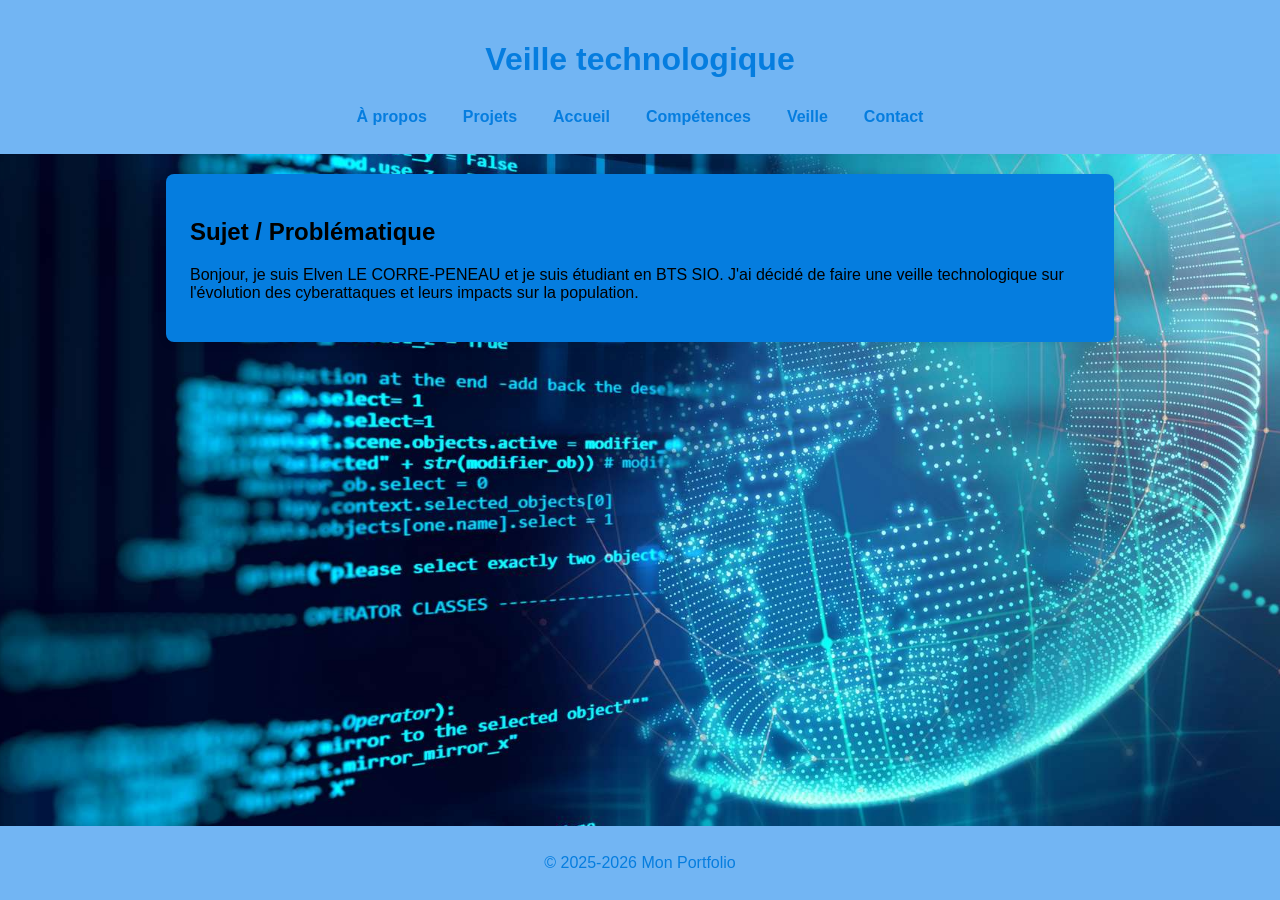
==== Veille.html @ 62acc915 "Add files via upload" ====
<!DOCTYPE html>
<html lang="fr">

<head>
    <meta charset="UTF-8">
    <meta name="viewport" content="width=device-width, initial-scale=1.0">
    <title>Veille</title>
    <link rel="stylesheet" href="style.css">
</head>

<body>
    <header>
        <h1>Veille technologique</h1>
        <nav>
            <ul>
                <li><a href="A propos.html">À propos</a></li>
                <li><a href="Projets.html">Projets</a></li>
                <li><a href="index.html">Accueil</a></li>
                <li><a href="Compétences.html">Compétences</a></li>
                <li><a href="Veille.html">Veille</a></li>
                <li><a href="contact.html">Contact</a></li>
            </ul>
        </nav>
    </header>
    <section id="veille">
        <h2>Sujet / Problématique</h2>
        <p>Bonjour, je suis Elven LE CORRE-PENEAU et je suis étudiant en BTS SIO. J'ai décidé de faire une veille
            technologique sur l'évolution des cyberattaques et leurs impacts sur la population.</p>
        <ul>

        </ul>

    </section>
    <footer>
        <p>&copy; 2025-2026 Mon Portfolio</p>
    </footer>
</body>

</html>
---- style.css ----
/* Basic layout and responsive behavior */
html, body {
  height: 100%;
}
body {
  background-image: url("background.jpg");
  background-size: cover;
  background-position: center;
  background-repeat: no-repeat;
  background-attachment: fixed;
  font-family: Arial, sans-serif;
  margin: 0;
  padding: 0;
  display: flex;
  flex-direction: column;
  min-height: 100vh;
}

header {
  background: #72b5f3;
  color: #057ddf;
  padding: 20px 16px;
  text-align: center;
}

/* Responsive navigation */
nav ul {
  list-style: none;
  padding: 0;
  margin: 12px 0 0 0;
  display: flex;
  flex-wrap: wrap;
  justify-content: center;
  gap: 12px;
}
nav ul li {
  display: inline-block;
  position: relative;
}
nav ul li a {
  color: #057ddf;
  text-decoration: none;
  font-weight: bold;
  padding: 8px 12px;
  display: inline-block;
}


.dropdown-menu {
  display: none;
  position: absolute;
  top: 100%;
  left: 0;
  background: rgba(0,0,0,0.85);
  color: #ffffff;
  min-width: 180px;
  border-radius: 4px;
  box-shadow: 0 2px 8px rgba(0,0,0,0.15);
  padding: 6px 0;
  z-index: 1000;
}
.dropdown-menu li { display: block; }
.dropdown-menu li a { display: block; padding: 8px 12px; color: #ffffff; }
.dropdown-menu li a:hover { background: rgba(255,255,255,0.06); }
.dropdown:hover > .dropdown-menu { display: block; }

@media (max-width: 600px) {
  nav ul { flex-direction: column; align-items: center; }
  .dropdown-menu { position: static; box-shadow: none; }
}

footer {
  background: #72b5f3;
  color: #057ddf;
  text-align: center;
  padding: 12px 8px;
  /* place footer at bottom without overlapping content */
  margin-top: auto;
}

.projet {
  margin: 20px auto;
  text-align: center;
}

section {
  margin: 20px auto;
  width: 90%;
  max-width: 900px;
  background: #057ddf;
  padding: 24px;
  border-radius: 8px;
  box-shadow: 0 2px 8px rgba(0,0,0,0.1);
}

/*Bouton importé*/
.btn {
  align-items: center;
  border: none;
  width: auto;
  min-width: 180px;
  padding: 0.7rem 1.2rem;
  border-radius: 3em;
  display: inline-flex;
  justify-content: center;
  align-items: center;
  gap: 12px;
  background: #1C1A1C;
  cursor: pointer;
  transition: all 450ms ease-in-out;
  color: #fff;
}

.sparkle {
  fill: #AAAAAA;
  transition: all 800ms ease;
}

.text {
  font-weight: 600;
  color: #AAAAAA;
  font-size: 1rem;
}

.btn:hover {
  background: linear-gradient(0deg,#A47CF3,#683FEA);
  box-shadow: inset 0px 1px 0px 0px rgba(255, 255, 255, 0.4),
  inset 0px -4px 0px 0px rgba(0, 0, 0, 0.2),
  0px 0px 0px 4px rgba(255, 255, 255, 0.2),
  0px 0px 180px 0px #f6f6f6;
  transform: translateY(-2px);
}

.btn:hover .text {
  color: white;
}

.btn:hover .sparkle {
  fill: white;
  transform: scale(1.2);
}

/* Small screens */
@media (max-width: 600px) {
  header { padding: 14px 12px; }
  nav ul { gap: 8px; }
  nav ul li a { padding: 8px 10px; }
  section { padding: 16px; }
  .btn { width: 100%; max-width: 360px; min-width: auto; }
}

/* ===== Page Projets : liste + tags ===== */
.liste-projets {
  list-style: none;
  padding: 0;
  margin: 16px 0 0 0;
  display: grid;
  gap: 16px;
}

.carte-projet {
  background: #ffffff;
  color: #1c1a1c;
  border-radius: 8px;
  padding: 16px 20px;
  box-shadow: 0 2px 6px rgba(0,0,0,0.15);
}
.carte-projet[hidden] { display: none; }
.carte-projet h3 { margin: 0 0 8px 0; color: #057ddf; }
.carte-projet p { margin: 0 0 12px 0; }

.tags, .filtres {
  display: flex;
  flex-wrap: wrap;
  gap: 8px;
}
.filtres { margin: 12px 0 0 0; }

.tag {
  display: inline-block;
  background: #e3f1fd;
  color: #057ddf;
  border: 1px solid #057ddf;
  border-radius: 999px;
  padding: 3px 12px;
  font-size: 0.85rem;
  font-weight: bold;
  font-family: inherit;
}
button.tag { cursor: pointer; transition: all 200ms ease; }
button.tag:hover,
button.tag.actif {
  background: #1c1a1c;
  border-color: #1c1a1c;
  color: #ffffff;
}

.lien-projet {
  display: inline-block;
  margin-top: 12px;
  color: #057ddf;
  font-weight: bold;
  text-decoration: none;
}
.lien-projet:hover { text-decoration: underline; }
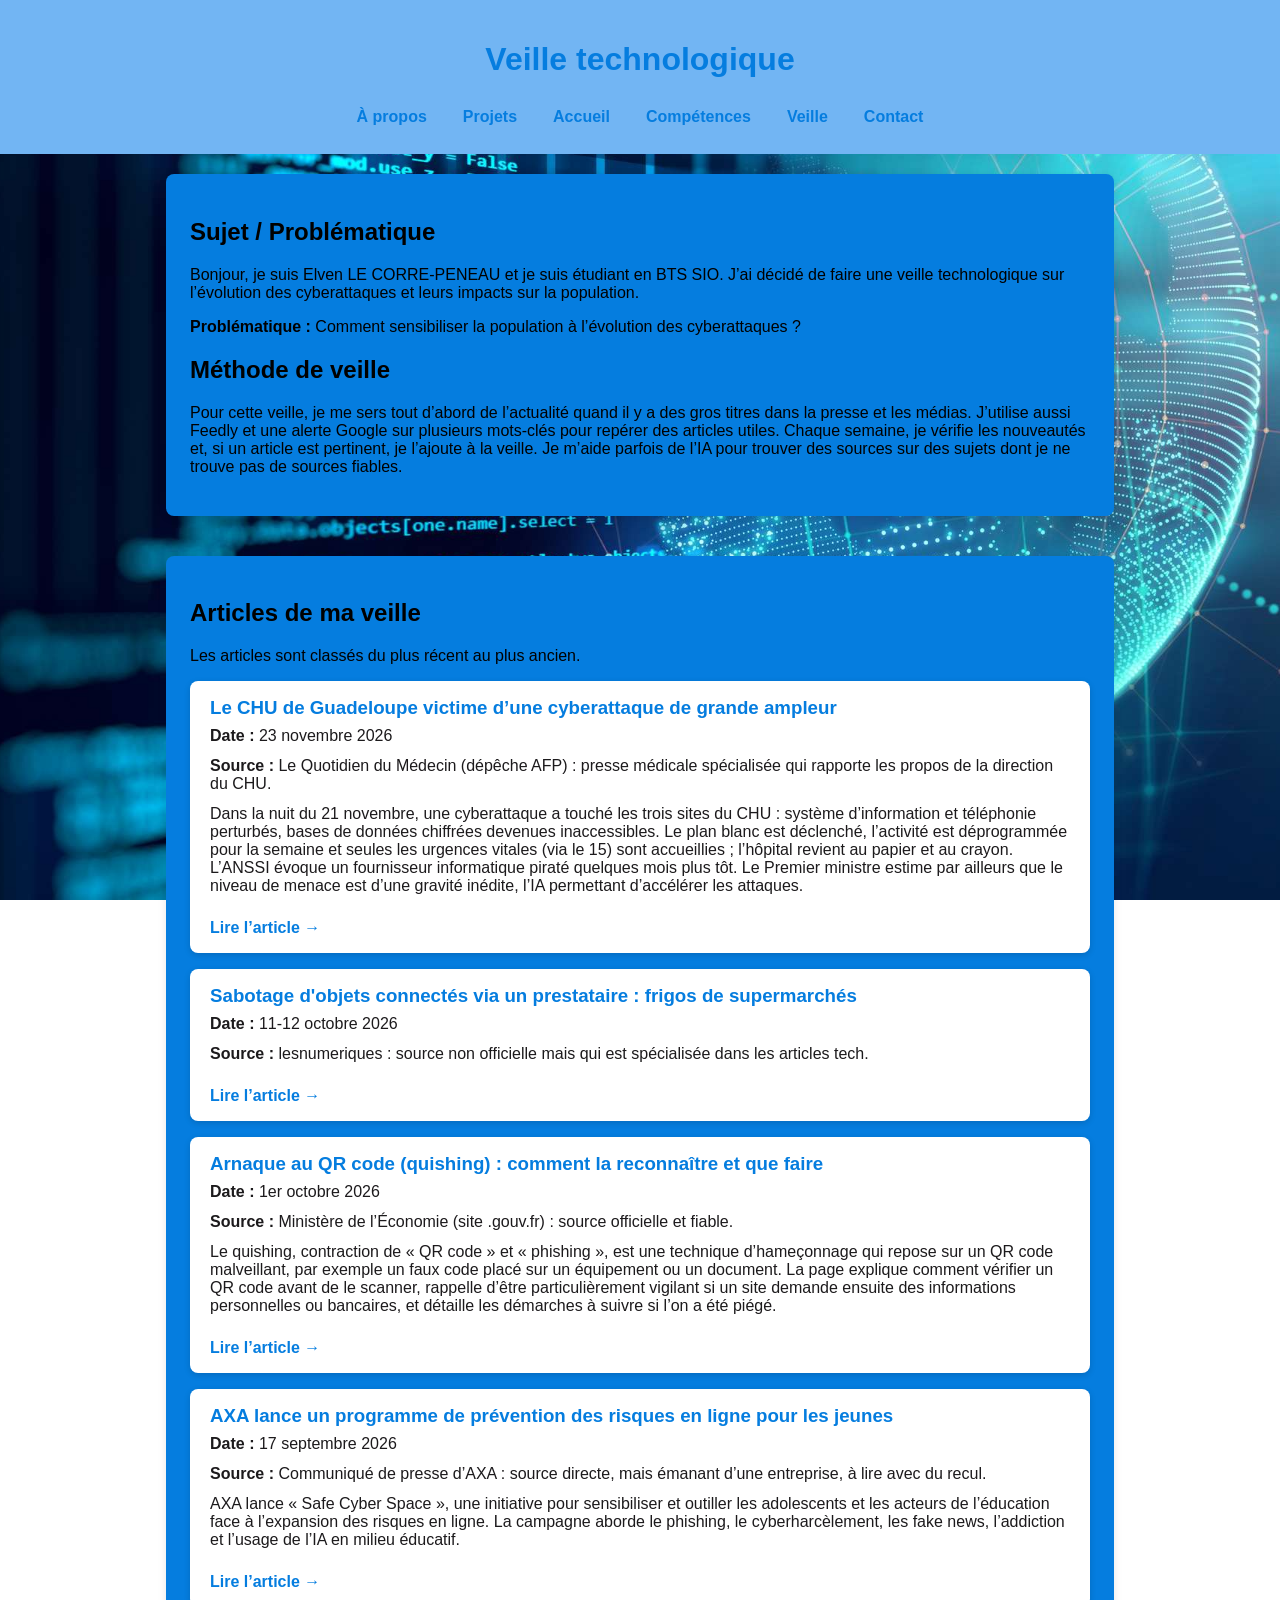
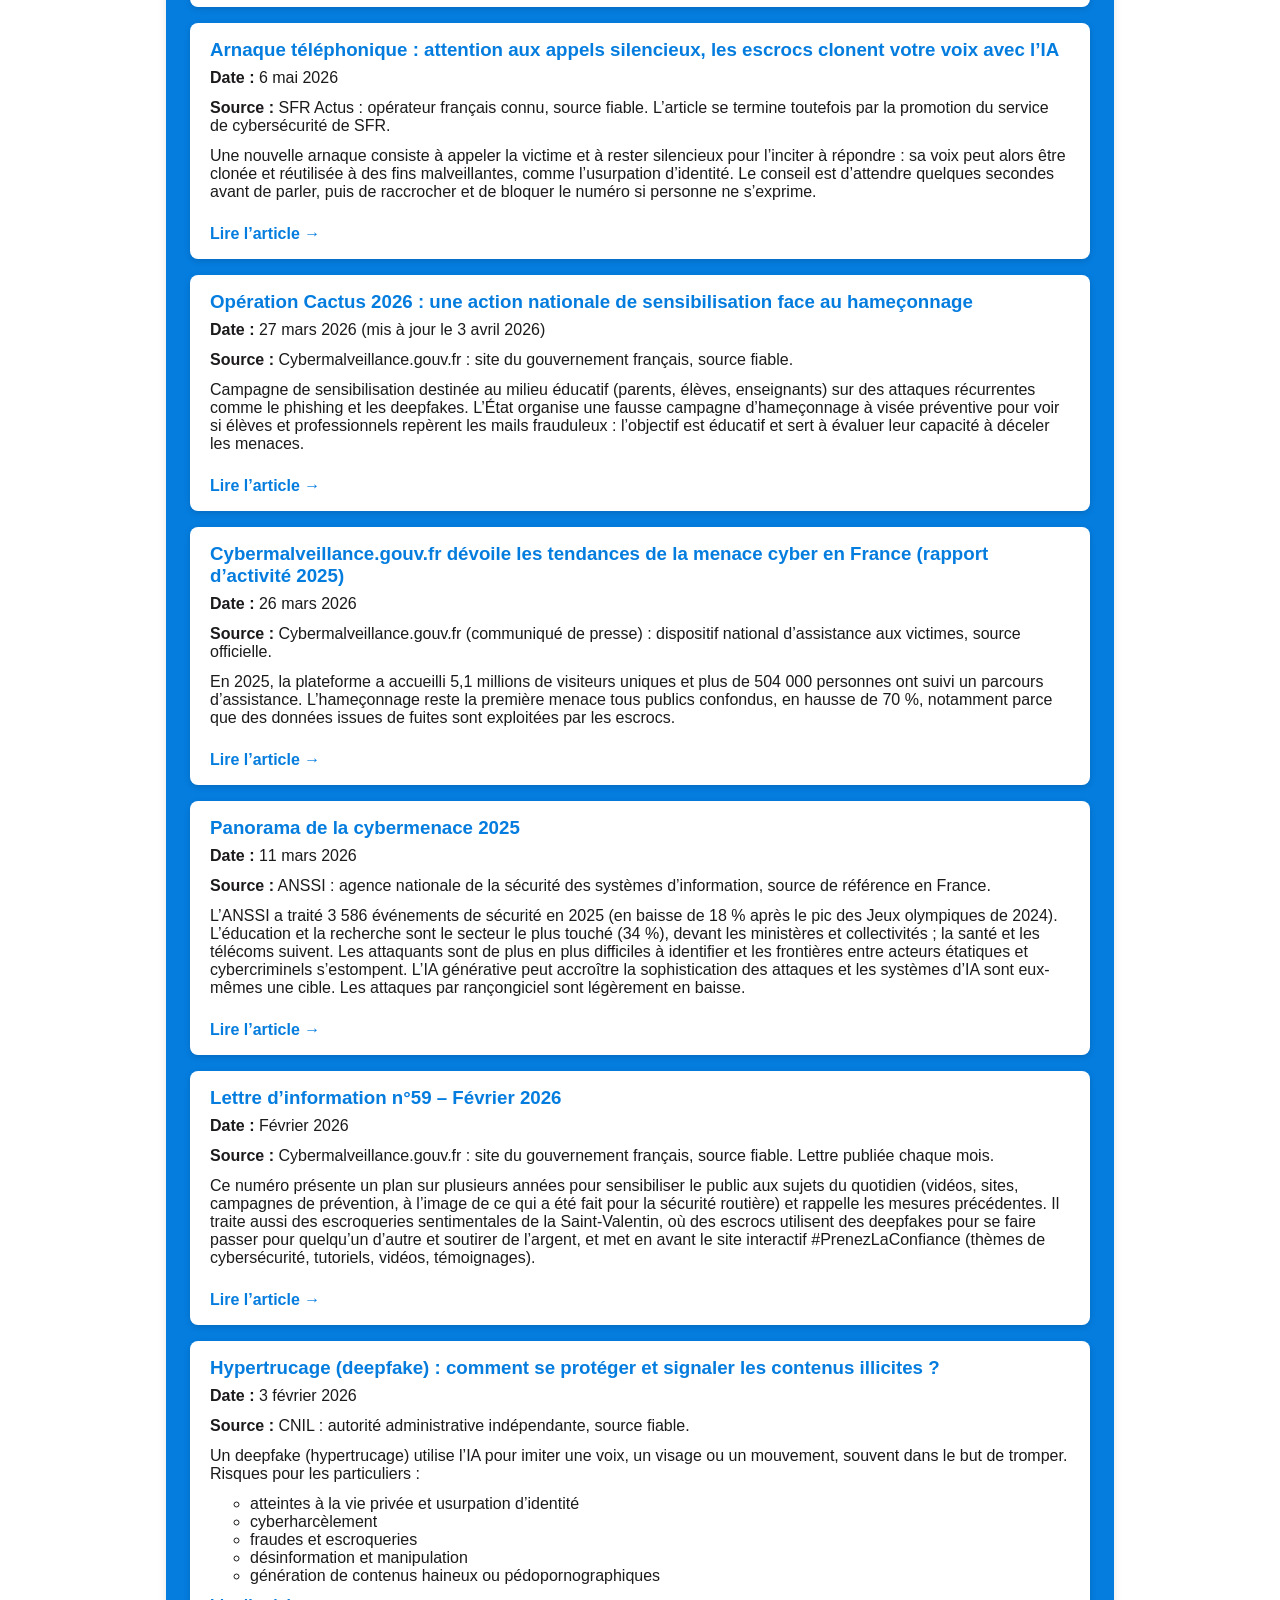
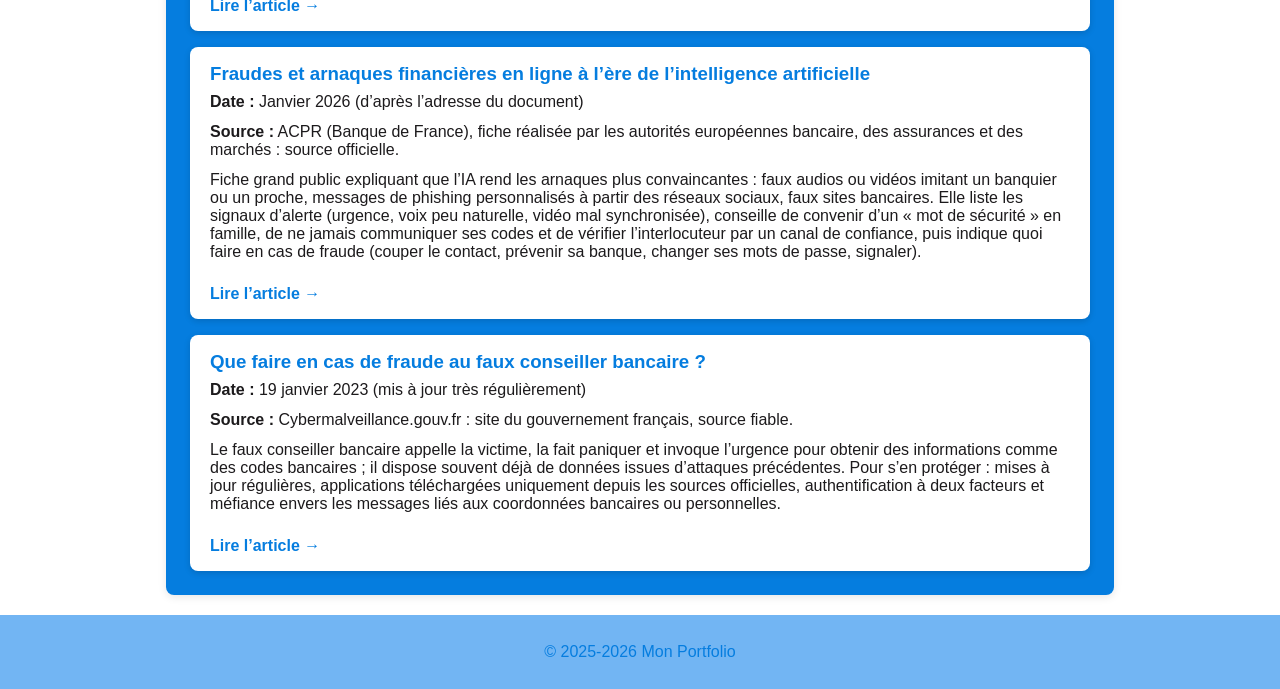
==== commit 51038b2c: "Add files via upload" ====
--- a/Veille.html
+++ b/Veille.html
@@ -1,39 +1,162 @@
-<!DOCTYPE html>
-<html lang="fr">
-
-<head>
-    <meta charset="UTF-8">
-    <meta name="viewport" content="width=device-width, initial-scale=1.0">
-    <title>Veille</title>
-    <link rel="stylesheet" href="style.css">
-</head>
-
-<body>
-    <header>
-        <h1>Veille technologique</h1>
-        <nav>
-            <ul>
-                <li><a href="A propos.html">À propos</a></li>
-                <li><a href="Projets.html">Projets</a></li>
-                <li><a href="index.html">Accueil</a></li>
-                <li><a href="Compétences.html">Compétences</a></li>
-                <li><a href="Veille.html">Veille</a></li>
-                <li><a href="contact.html">Contact</a></li>
-            </ul>
-        </nav>
-    </header>
-    <section id="veille">
-        <h2>Sujet / Problématique</h2>
-        <p>Bonjour, je suis Elven LE CORRE-PENEAU et je suis étudiant en BTS SIO. J'ai décidé de faire une veille
-            technologique sur l'évolution des cyberattaques et leurs impacts sur la population.</p>
-        <ul>
-
-        </ul>
-
-    </section>
-    <footer>
-        <p>&copy; 2025-2026 Mon Portfolio</p>
-    </footer>
-</body>
-
-</html>+<!DOCTYPE html>
+<html lang="fr">
+
+<head>
+    <meta charset="UTF-8">
+    <meta name="viewport" content="width=device-width, initial-scale=1.0">
+    <title>Veille</title>
+    <link rel="stylesheet" href="style.css">
+</head>
+
+<body>
+    <header>
+        <h1>Veille technologique</h1>
+        <nav>
+            <ul>
+                <li><a href="A propos.html">À propos</a></li>
+                <li><a href="Projets.html">Projets</a></li>
+                <li><a href="index.html">Accueil</a></li>
+                <li><a href="Compétences.html">Compétences</a></li>
+                <li><a href="Veille.html">Veille</a></li>
+                <li><a href="contact.html">Contact</a></li>
+            </ul>
+        </nav>
+    </header>
+
+    <section id="veille">
+        <h2>Sujet / Problématique</h2>
+        <p>Bonjour, je suis Elven LE CORRE-PENEAU et je suis étudiant en BTS SIO. J’ai décidé de faire une veille
+            technologique sur l’évolution des cyberattaques et leurs impacts sur la population.</p>
+        <p><strong>Problématique :</strong> Comment sensibiliser la population à l’évolution des cyberattaques ?</p>
+
+        <h2>Méthode de veille</h2>
+        <p>Pour cette veille, je me sers tout d’abord de l’actualité quand il y a des gros titres dans la presse et les médias. J’utilise aussi
+            Feedly et une alerte Google sur plusieurs mots-clés pour repérer des articles utiles. Chaque semaine, je vérifie les nouveautés et,
+            si un article est pertinent, je l’ajoute à la veille. Je m’aide parfois de l’IA pour trouver des sources sur des sujets dont je ne
+            trouve pas de sources fiables.</p>
+    </section>
+
+    <section id="articles">
+        <h2>Articles de ma veille</h2>
+        <p>Les articles sont classés du plus récent au plus ancien.</p>
+        <ul class="liste-projets" id="liste"></ul>
+    </section>
+
+    <footer>
+        <p>&copy; 2025-2026 Mon Portfolio</p>
+    </footer>
+
+    <script>
+        const articles = [
+            {
+                titre: `Le CHU de Guadeloupe victime d’une cyberattaque de grande ampleur`,
+                lien: `https://www.lequotidiendumedecin.fr/hopital/le-chu-de-guadeloupe-victime-dune-cyberattaque-de-grande-ampleur`,
+                date: `23 novembre 2026`,
+                source: `Le Quotidien du Médecin (dépêche AFP) : presse médicale spécialisée qui rapporte les propos de la direction du CHU.`,
+                resume: `Dans la nuit du 21 novembre, une cyberattaque a touché les trois sites du CHU : système d’information et téléphonie perturbés, bases de données chiffrées devenues inaccessibles. Le plan blanc est déclenché, l’activité est déprogrammée pour la semaine et seules les urgences vitales (via le 15) sont accueillies ; l’hôpital revient au papier et au crayon. L’ANSSI évoque un fournisseur informatique piraté quelques mois plus tôt. Le Premier ministre estime par ailleurs que le niveau de menace est d’une gravité inédite, l’IA permettant d’accélérer les attaques.`,
+                
+            },
+            {
+                titre: `Sabotage d'objets connectés via un prestataire : frigos de supermarchés`,
+                lien: `https://www.lesnumeriques.com/societe-numerique/inedit-et-d-une-extreme-gravite-des-pirates-ont-programme-les-frigos-de-supermarches-francais-a-50-0c-n263216.html`,
+                date: `11-12 octobre 2026 `,
+                source: `lesnumeriques : source non officielle mais qui est spécialisée dans les articles tech.`,
+                resume: ``,
+            },
+            {
+                titre: `Arnaque au QR code (quishing) : comment la reconnaître et que faire`,
+                lien: `https://economie.gouv.fr/particuliers/numerique-et-cybersecurite/arnaque-au-qr-code-ou-quishing-comment-la-reconnaitre-et-que-faire`,
+                date: `1er octobre 2026 `,
+                source: `Ministère de l’Économie (site .gouv.fr) : source officielle et fiable.`,
+                resume: `Le quishing, contraction de « QR code » et « phishing », est une technique d’hameçonnage qui repose sur un QR code malveillant, par exemple un faux code placé sur un équipement ou un document. La page explique comment vérifier un QR code avant de le scanner, rappelle d’être particulièrement vigilant si un site demande ensuite des informations personnelles ou bancaires, et détaille les démarches à suivre si l’on a été piégé.`,
+            },
+            {
+                titre: `AXA lance un programme de prévention des risques en ligne pour les jeunes`,
+                lien: `https://www.axa.com/fr/presse/communiques-de-presse/axa-lance-un-programme-de-prevention-des-risques-en-ligne-pour-les-jeunes`,
+                date: `17 septembre 2026`,
+                source: `Communiqué de presse d’AXA : source directe, mais émanant d’une entreprise, à lire avec du recul.`,
+                resume: `AXA lance « Safe Cyber Space », une initiative pour sensibiliser et outiller les adolescents et les acteurs de l’éducation face à l’expansion des risques en ligne. La campagne aborde le phishing, le cyberharcèlement, les fake news, l’addiction et l’usage de l’IA en milieu éducatif.`,
+            },
+            {
+                titre: `Arnaque téléphonique : attention aux appels silencieux, les escrocs clonent votre voix avec l’IA`,
+                lien: `https://actus.sfr.fr/tech/news/appel-silencieux-attention-a-cette-nouvelle-arnaque-telephonique-qui-clone-votre-voix_AN-202605060004.html`,
+                date: `6 mai 2026`,
+                source: `SFR Actus : opérateur français connu, source fiable. L’article se termine toutefois par la promotion du service de cybersécurité de SFR.`,
+                resume: `Une nouvelle arnaque consiste à appeler la victime et à rester silencieux pour l’inciter à répondre : sa voix peut alors être clonée et réutilisée à des fins malveillantes, comme l’usurpation d’identité. Le conseil est d’attendre quelques secondes avant de parler, puis de raccrocher et de bloquer le numéro si personne ne s’exprime.`,
+            },
+            {
+                titre: `Opération Cactus 2026 : une action nationale de sensibilisation face au hameçonnage`,
+                lien: `https://www.cybermalveillance.gouv.fr/tous-nos-contenus/actualites/action-prevention-cactus-2026`,
+                date: `27 mars 2026 (mis à jour le 3 avril 2026)`,
+                source: `Cybermalveillance.gouv.fr : site du gouvernement français, source fiable.`,
+                resume: `Campagne de sensibilisation destinée au milieu éducatif (parents, élèves, enseignants) sur des attaques récurrentes comme le phishing et les deepfakes. L’État organise une fausse campagne d’hameçonnage à visée préventive pour voir si élèves et professionnels repèrent les mails frauduleux : l’objectif est éducatif et sert à évaluer leur capacité à déceler les menaces.`,
+                
+            },
+            {
+                titre: `Cybermalveillance.gouv.fr dévoile les tendances de la menace cyber en France (rapport d’activité 2025)`,
+                lien: `https://www.cybermalveillance.gouv.fr/medias/2026/03/CP-RA2026.pdf`,
+                date: `26 mars 2026`,
+                source: `Cybermalveillance.gouv.fr (communiqué de presse) : dispositif national d’assistance aux victimes, source officielle.`,
+                resume: `En 2025, la plateforme a accueilli 5,1 millions de visiteurs uniques et plus de 504 000 personnes ont suivi un parcours d’assistance. L’hameçonnage reste la première menace tous publics confondus, en hausse de 70 %, notamment parce que des données issues de fuites sont exploitées par les escrocs.`,
+            },
+            {
+                titre: `Panorama de la cybermenace 2025`,
+                lien: `https://cyber.gouv.fr/actualites/panorama-de-la-cybermenace-2025/`,
+                date: `11 mars 2026`,
+                source: `ANSSI : agence nationale de la sécurité des systèmes d’information, source de référence en France.`,
+                resume: `L’ANSSI a traité 3 586 événements de sécurité en 2025 (en baisse de 18 % après le pic des Jeux olympiques de 2024). L’éducation et la recherche sont le secteur le plus touché (34 %), devant les ministères et collectivités ; la santé et les télécoms suivent. Les attaquants sont de plus en plus difficiles à identifier et les frontières entre acteurs étatiques et cybercriminels s’estompent. L’IA générative peut accroître la sophistication des attaques et les systèmes d’IA sont eux-mêmes une cible. Les attaques par rançongiciel sont légèrement en baisse.`,
+                
+            },
+            {
+                titre: `Lettre d’information n°59 – Février 2026`,
+                lien: `https://www.cybermalveillance.gouv.fr/tous-nos-contenus/lettre-information-fevrier-2026`,
+                date: `Février 2026`,
+                source: `Cybermalveillance.gouv.fr : site du gouvernement français, source fiable. Lettre publiée chaque mois.`,
+                resume: `Ce numéro présente un plan sur plusieurs années pour sensibiliser le public aux sujets du quotidien (vidéos, sites, campagnes de prévention, à l’image de ce qui a été fait pour la sécurité routière) et rappelle les mesures précédentes. Il traite aussi des escroqueries sentimentales de la Saint-Valentin, où des escrocs utilisent des deepfakes pour se faire passer pour quelqu’un d’autre et soutirer de l’argent, et met en avant le site interactif #PrenezLaConfiance (thèmes de cybersécurité, tutoriels, vidéos, témoignages).`,
+            },
+            {
+                titre: `Hypertrucage (deepfake) : comment se protéger et signaler les contenus illicites ?`,
+                lien: `https://www.cnil.fr/fr/hypertrucage-deepfake`,
+                date: `3 février 2026`,
+                source: `CNIL : autorité administrative indépendante, source fiable.`,
+                resume: `Un deepfake (hypertrucage) utilise l’IA pour imiter une voix, un visage ou un mouvement, souvent dans le but de tromper. Risques pour les particuliers :`,
+                points: [`atteintes à la vie privée et usurpation d’identité`, `cyberharcèlement`, `fraudes et escroqueries`, `désinformation et manipulation`, `génération de contenus haineux ou pédopornographiques`],
+                
+            },
+            {
+                titre: `Fraudes et arnaques financières en ligne à l’ère de l’intelligence artificielle`,
+                lien: `https://acpr.banque-france.fr/system/files/2026-01/FRAUDES%20ET%20ARNAQUES%20FINANCI%C3%88RES%20%C3%A0%20l%27%C3%A8re%20de%20l%27IA_0.pdf`,
+                date: `Janvier 2026 (d’après l’adresse du document)`,
+                source: `ACPR (Banque de France), fiche réalisée par les autorités européennes bancaire, des assurances et des marchés : source officielle.`,
+                resume: `Fiche grand public expliquant que l’IA rend les arnaques plus convaincantes : faux audios ou vidéos imitant un banquier ou un proche, messages de phishing personnalisés à partir des réseaux sociaux, faux sites bancaires. Elle liste les signaux d’alerte (urgence, voix peu naturelle, vidéo mal synchronisée), conseille de convenir d’un « mot de sécurité » en famille, de ne jamais communiquer ses codes et de vérifier l’interlocuteur par un canal de confiance, puis indique quoi faire en cas de fraude (couper le contact, prévenir sa banque, changer ses mots de passe, signaler).`,
+                
+            },
+            {
+                titre: `Que faire en cas de fraude au faux conseiller bancaire ?`,
+                lien: `https://www.cybermalveillance.gouv.fr/tous-nos-contenus/fiches-reflexes/fraude-faux-conseiller-bancaire`,
+                date: `19 janvier 2023 (mis à jour très régulièrement)`,
+                source: `Cybermalveillance.gouv.fr : site du gouvernement français, source fiable.`,
+                resume: `Le faux conseiller bancaire appelle la victime, la fait paniquer et invoque l’urgence pour obtenir des informations comme des codes bancaires ; il dispose souvent déjà de données issues d’attaques précédentes. Pour s’en protéger : mises à jour régulières, applications téléchargées uniquement depuis les sources officielles, authentification à deux facteurs et méfiance envers les messages liés aux coordonnées bancaires ou personnelles.`,
+            }
+        ];
+
+        const liste = document.getElementById("liste");
+
+        // Cartes
+        articles.forEach(a => {
+            const li = document.createElement("li");
+            li.className = "carte-projet";
+            li.innerHTML = `
+                <h3>${a.titre}</h3>
+                <p><strong>Date :</strong> ${a.date}</p>
+                <p><strong>Source :</strong> ${a.source}</p>
+                <p>${a.resume}</p>
+                ${a.points ? `<ul>${a.points.map(p => `<li>${p}</li>`).join("")}</ul>` : ""}
+                ${a.interet ? `<p><strong>À retenir :</strong> ${a.interet}</p>` : ""}
+                <a class="lien-projet" href="${a.lien}" target="_blank" rel="noopener">Lire l’article →</a>`;
+            liste.appendChild(li);
+        });
+    </script>
+</body>
+
+</html>
